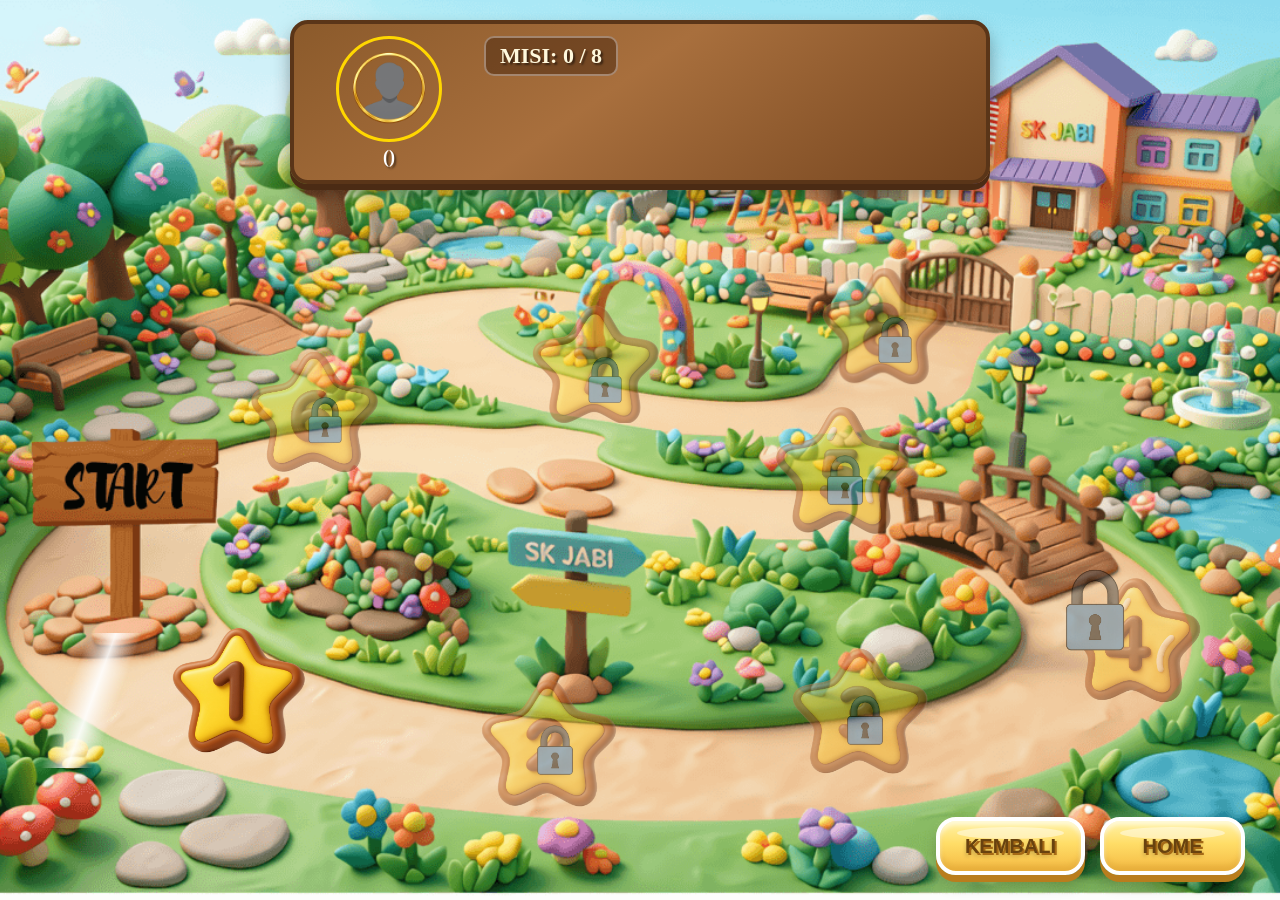
==== tahap1.html @ 6527747a "Add files via upload" ====
<!DOCTYPE html>
<html lang="ms">

<head>

<meta charset="UTF-8">

<title>Peta Pulau Treasure Hunt</title>

<style>

body {
    margin: 0;
    width: 100%;
    min-height: 100vh;

    background-image: url('images/bg_tahap1.png');
    background-repeat: no-repeat;
    background-position: center center;
    background-size: cover;
    background-attachment: fixed;

    display: flex;
    justify-content: center;
    align-items: center;

    overflow: hidden;
}


.map {
    display: grid;

    grid-template-columns: repeat(4, 150px);
    grid-template-rows: repeat(2, 150px);

    column-gap: 80px;
    row-gap: 80px;

    justify-content: center;

    margin-top: 30px;
}


.pulau {
    position: relative;
    display: block;

    transition: transform 0.3s ease;
}


/* Pulau yang boleh dimainkan */

.pulau:not(.disabled) {
    cursor: pointer;
}


/* Pulau yang masih terkunci */

.pulau.disabled {
    cursor: not-allowed;
}


.pulau img {
    display: block;
    height: auto;
}

/* SETIAP PULAU */
#pulau-nombor img {
    width: 140px;
}

#pulau-tambah img {
    width: 140px;
}

#pulau-tolak img {
    width: 140px;
}

#pulau-darab img {
    width: 230px;
}

#pulau-bahagi img {
    width: 140px;
}

#pulau-pecahan img {
    width: 130px;
}

#pulau-masa img {
    width: 130px;
}

#pulau-wang img {
    width: 130px;
}


.pulau:hover {
    transform: scale(1.1);
    z-index: 2;
}


#pulau-nombor {
    transform: translate(-50px, 350px);
    z-index: 5;
}


#pulau-tambah {
    transform: translate(30px, 400px);
    z-index: 5;
}


#pulau-tolak {
    transform: translate(110px, 370px);
    z-index: 5;
}


#pulau-darab {
    transform: translate(110px, 260px);
    z-index: 5;
}


#pulau-bahagi {
    transform: translate(550px, -100px);
    z-index: 5;
}


#pulau-pecahan {
    transform: translate(-200px, -160px);
    z-index: 5;
}


#pulau-masa {
    transform: translate(-150px, -200px);
    z-index: 5;
}


#pulau-wang {
    transform: translate(-90px, -240px);
    z-index: 5;
}


.disabled {
    opacity: 0.5;
}


/* =========================================
   PULAU AKTIF - BERKELIP & SHINE
========================================= */

@keyframes pulauGlow {

    0%, 100% {
        filter:
            brightness(1)
            drop-shadow(0 0 0px rgba(255,255,255,0));
    }

    50% {
        filter:
            brightness(1.22)
            drop-shadow(0 0 18px rgba(255,255,255,0.95));
    }

}


.pulau.aktif {

    animation:
        pulauGlow 1.4s ease-in-out infinite;

    z-index: 20;
}


/* Cahaya bergerak melintasi pulau */

.pulau.aktif::after {

    content: "";

    position: absolute;

    top: 5%;
    left: -70%;

    width: 35%;
    height: 90%;

    background:
        linear-gradient(
            90deg,
            transparent,
            rgba(255,255,255,0.9),
            transparent
        );

    transform: skewX(-20deg);

    animation:
        shinePulau 2.2s ease-in-out infinite;

    pointer-events: none;
}


@keyframes shinePulau {

    0% {
        left: -70%;
        opacity: 0;
    }

    15% {
        opacity: 1;
    }

    50% {
        left: 120%;
        opacity: 0;
    }

    100% {
        left: 120%;
        opacity: 0;
    }

}


/* Padlock */

.padlock {

    position: absolute;

    top: 50%;
    left: 50%;

    width: 60px;

    transform:
        translate(-50%, -50%);

    pointer-events: none;
}


/* =========================================
   KOTAK MISI
========================================= */

#statusKunci {

    position: fixed;

    top: 20px;
    left: 50%;

    transform:
        translateX(-50%);

    display: inline-block;

    width: max-content;

    min-width: 700px;
    max-width: 90vw;

    min-height: 125px;

    background:
        linear-gradient(
            145deg,
            #8b5a2b,
            #a86f3d 45%,
            #75451f
        );

    border:
        4px solid #5a3518;

    border-radius: 18px;

    padding:
        12px 20px;

    box-sizing: border-box;

    color: white;

    box-shadow:
        0 6px 0 #4b2b14,
        0 10px 18px rgba(0,0,0,0.35);

    z-index: 100;
}


.info-section {

    display: flex;

    align-items: flex-start;

    gap: 20px;

    width: auto;
}


.avatar-section {

    width: 150px;
    min-width: 150px;

    text-align: center;

    flex-shrink: 0;
}


#infoText {

    font-weight: bold;

    margin-top: 5px;

    font-size: 18px;

    width: auto;

    min-width: 150px;

    white-space: nowrap;

    text-align: center;

    text-shadow:
        2px 2px 2px rgba(0,0,0,0.5);
}


#avatarImg {

    display: block;

    width: 100px;
    height: 100px;

    margin:
        0 auto 5px auto;

    object-fit: cover;

    border-radius: 50%;

    border:
        3px solid gold;

    transform: none !important;

    animation: none !important;
}


.kunci-section {

    flex: 1;

    text-align: left;

    position: relative;
}


#teksKunci {

    display: inline-block;

    margin-bottom: 8px;

    padding:
        5px 14px;

    font-size: 22px;

    font-weight: bold;

    color: #fff8dc;

    background:
        rgba(60, 30, 10, 0.45);

    border:
        2px solid rgba(255,255,255,0.35);

    border-radius: 10px;

    text-shadow:
        2px 2px 2px rgba(0,0,0,0.5);
}


#gambarKunci {

    display: flex;

    flex-wrap: wrap;

    gap: 5px;

    align-items: center;
}


#gambarKunci img {

    width: 35px;
    height: 45px;

    object-fit: contain;
}


/* =========================================
   BUTANG NAVIGASI
========================================= */

.nav-buttons {

    position: fixed;

    bottom: 25px;
    right: 35px;
    left: auto;

    display: flex;

    justify-content: center;

    align-items: center;

    gap: 15px;

    z-index: 200;
}


.nav-btn {

    min-width: 145px;

    height: 58px;

    padding:
        0 25px;

    border:
        4px solid #ffffff;

    border-radius: 20px;

    background:
        linear-gradient(
            180deg,
            #fff3a8 0%,
            #ffdd67 45%,
            #f4b942 100%
        );

    font-family:
        "Comic Sans MS",
        Arial,
        sans-serif;

    font-size: 19px;

    font-weight: bold;

    color: #68420f;

    cursor: pointer;

    position: relative;

    box-shadow:

        inset 0 4px 4px
        rgba(255,255,255,0.55),

        inset 0 -6px 5px
        rgba(180,120,20,0.18),

        0 7px 0 #b97d1d,

        0 10px 15px
        rgba(0,0,0,0.20);

    transition:
        transform 0.15s ease,
        box-shadow 0.15s ease;

    text-shadow:
        1px 2px 0 #fff1b8;
}


.nav-btn::before {

    content: "";

    position: absolute;

    top: 6px;
    left: 12%;

    width: 76%;
    height: 12px;

    border-radius: 50%;

    background:
        rgba(255,255,255,0.45);

    pointer-events: none;
}


.nav-btn:hover {

    transform:
        translateY(-4px)
        scale(1.04);

    background:
        linear-gradient(
            180deg,
            #fff8c7 0%,
            #ffe88a 45%,
            #f7c957 100%
        );

    border:
        4px solid #ffffff;

    box-shadow:

        inset 0 4px 4px
        rgba(255,255,255,0.65),

        inset 0 -6px 5px
        rgba(180,120,20,0.18),

        0 10px 0 #b97d1d,

        0 14px 20px
        rgba(0,0,0,0.22);
}


.nav-btn:active {

    transform:
        translateY(5px)
        scale(0.98);

    border:
        4px solid #ffffff;

    box-shadow:

        inset 0 5px 7px
        rgba(0,0,0,0.18),

        0 3px 0 #b97d1d,

        0 5px 8px
        rgba(0,0,0,0.18);
}


.back-btn,
.home-btn {

    background:
        linear-gradient(
            180deg,
            #fff3a8 0%,
            #ffdd67 45%,
            #f4b942 100%
        );

    border:
        4px solid #ffffff;

    color: #68420f;

    font-weight: 900;

    font-size: 20px;

    text-shadow:
        2px 2px 0 #a66a16,
        0 3px 4px rgba(0,0,0,0.25);
}

/* =====================================================
   ⭐ BUTANG CETAK SIJIL
   GAYA SAMA 100% SEPERTI KEMBALI & HOME
===================================================== */

#sijilButton {

    display: none;

    min-width: 145px;
    height: 58px;

    padding: 0 25px;

    border: 4px solid #ffffff;
    border-radius: 20px;

    background:
        linear-gradient(
            180deg,
            #fff3a8 0%,
            #ffdd67 45%,
            #f4b942 100%
        );

    font-family:
        "Comic Sans MS",
        Arial,
        sans-serif;

    font-size: 20px;
    font-weight: 900;

     text-shadow:
        2px 2px 0 #a66a16,
        0 3px 4px rgba(0,0,0,0.25);
        
    color: #68420f;

    cursor: pointer;

    position: fixed;

    bottom: 25px;

    /* Kedudukan di sebelah kiri KEMBALI */
    right: 360px;

    box-shadow:

        inset 0 4px 4px
        rgba(255,255,255,0.55),

        inset 0 -6px 5px
        rgba(180,120,20,0.18),

        0 7px 0 #b97d1d,

        0 10px 15px
        rgba(0,0,0,0.20);

    text-shadow:
        1px 2px 0 #fff1b8;

    transition:
        transform 0.15s ease,
        box-shadow 0.15s ease;

    z-index: 300;
}


/* =====================================================
   ⭐ KESAN CAHAYA ATAS
===================================================== */

#sijilButton::before {

    content: "";

    position: absolute;

    top: 6px;
    left: 12%;

    width: 76%;
    height: 12px;

    border-radius: 50%;

    background:
        rgba(255,255,255,0.45);

    pointer-events: none;
}


/* =====================================================
   ⭐ HOVER
===================================================== */

#sijilButton:hover {

    transform:
        translateY(-4px)
        scale(1.04);

    background:
        linear-gradient(
            180deg,
            #fff8c7 0%,
            #ffe88a 45%,
            #f7c957 100%
        );

    border:
        4px solid #ffffff;

    box-shadow:

        inset 0 4px 4px
        rgba(255,255,255,0.65),

        inset 0 -6px 5px
        rgba(180,120,20,0.18),

        0 10px 0 #b97d1d,

        0 14px 20px
        rgba(0,0,0,0.22);
}


/* =====================================================
   ⭐ KETIKA DITEKAN
===================================================== */

#sijilButton:active {

    transform:
        translateY(5px)
        scale(0.98);

    box-shadow:

        inset 0 5px 7px
        rgba(0,0,0,0.18),

        0 3px 0 #b97d1d,

        0 5px 8px
        rgba(0,0,0,0.18);
}


/* =====================================================
   ⭐ ANIMASI BUTANG CETAK
===================================================== */

@keyframes sijilBlink {

    0%,
    100% {
        transform: scale(1);
        filter: brightness(1);
    }

    50% {
        transform: scale(1.06);
        filter: brightness(1.15);
    }

}


/* =====================================================
   ⭐ KESAN HOVER
===================================================== */

#sijilButton:hover {

    transform:
        translateY(-4px)
        scale(1.06);

    background:
        linear-gradient(
            180deg,
            #fff8c7 0%,
            #ffe88a 45%,
            #f7c957 100%
        );

    border: 4px solid #ffffff;

    box-shadow:

        inset 0 4px 4px
        rgba(255,255,255,0.65),

        inset 0 -6px 5px
        rgba(180,120,20,0.18),

        0 10px 0 #b97d1d,

        0 14px 20px
        rgba(0,0,0,0.22);
}


/* =====================================================
   ⭐ KETIKA DITEKAN
===================================================== */

#sijilButton:active {

    transform:
        translateY(5px)
        scale(0.98);

    box-shadow:

        inset 0 5px 7px
        rgba(0,0,0,0.18),

        0 3px 0 #b97d1d,

        0 5px 8px
        rgba(0,0,0,0.18);
}


/* =====================================================
   ⭐⭐⭐ KOTAK SIJIL
   TERSEMBUNYI SEMASA BERMAIN
===================================================== */

#sijilPrint {

    display: none;
}

/* =====================================================
   ⭐⭐⭐ PREVIEW SIJIL
   TERSEMBUNYI SEMASA GAME
===================================================== */

#sijilPreview {

    display: none;

    position: fixed;
    inset: 0;

    background: rgba(0, 0, 0, 0.75);

    justify-content: center;
    align-items: center;

    z-index: 9999;
}

/* =====================================================
   ⭐⭐⭐ REKAAN SIJIL
===================================================== */

/* =====================================================
   ⭐⭐⭐ KOTAK SIJIL
===================================================== */

.sijil {

    position: relative;

    width: 1120px;
    height: 790px;

    padding: 0;
    margin: 0;

    border: none;
    outline: none;

    box-shadow: none;

    overflow: hidden;

    background: white;
}


/* =====================================================
   ⭐ BACKGROUND SIJIL
   GUNA IMG SEBENAR - BUKAN BACKGROUND CSS
===================================================== */

.backgroundSijil {

    position: absolute;

    left: 0;
    top: 0;

    width: 100%;
    height: 100%;

    object-fit: fill;

    display: block;

    z-index: 1;

    pointer-events: none;
}
/* Tajuk */

.sijil-tajuk {

    font-size: 50px;

    font-weight: bold;

    color: #142d59;

    margin-top: 20px;

    letter-spacing: 2px;
}


.sijil-subtajuk {

    display: inline-block;

    margin-top: 10px;

    padding:
        10px 45px;

    font-size: 28px;

    font-weight: bold;

    color: #222;

    background:
        linear-gradient(
            180deg,
            #ffe68a,
            #dcae2b
        );

    border:
        2px solid #b8860b;

    border-radius: 8px;

}


/* Ayat */

.sijil-text {

    font-size: 24px;

    margin-top: 25px;

    color: #222;
}


/* Nama */

.nama-pelajar {

    position: absolute;

    left: 48%;
    top: 43%;
   
    transform: translateX(-50%);

    width: 800px;

    text-align: center;

    font-family: Georgia, "Times New Roman", serif;

    font-size: 36px;

    font-weight: bold;

    color: #142d59;

    text-transform: uppercase;

    white-space: nowrap;

    margin: 0;
    padding: 0;

    border: none;
    z-index: 2;
}


.kelas-pelajar {

    position: absolute;

    left: 48%;
    top: 50%;

    transform: translateX(-50%);

    width: 600px;

    text-align: center;

    font-family:
        Georgia,
        "Times New Roman",
        serif;

    font-size: 36px;

    font-weight: bold;

    color: #142d59;

    text-transform: uppercase;

    white-space: nowrap;

    margin: 0;
    padding: 0;

    border: none;

    z-index: 2;
}

/* 8 misi */

.misi-selesai {

    margin-top: 15px;

    font-size: 32px;

    font-weight: bold;

    color: #9c2f21;
}


/* Bahagian bawah */

.sijil-footer {

    position: absolute;

    left: 110px;
    right: 110px;

    bottom: 65px;

    display: flex;

    justify-content: center;

    align-items: flex-end;
}

/* =====================================================
   BUTANG TUTUP PREVIEW SIJIL
===================================================== */

#tutupSijil {

    position: absolute;

    top: 20px;
    right: 25px;

    width: 50px;
    height: 50px;

    border: 3px solid white;
    border-radius: 50%;

    background: #d32f2f;

    color: white;

    font-size: 32px;
    font-weight: bold;

    line-height: 40px;

    cursor: pointer;

    z-index: 10001;

    box-shadow:
        0 4px 0 #8b1a1a,
        0 6px 12px rgba(0,0,0,0.4);
}

#tutupSijil:hover {

    transform: scale(1.1);

    background: #f44336;
}


/* =====================================================
   BUTANG CETAK DALAM PREVIEW
===================================================== */

#cetakPreview {

    position: absolute;

    bottom: 25px;
    left: 50%;

    transform: translateX(-50%);

    min-width: 190px;
    height: 55px;

    padding: 0 25px;

    border: 4px solid white;
    border-radius: 18px;

    background:
        linear-gradient(
            180deg,
            #fff3a8 0%,
            #ffdd67 45%,
            #f4b942 100%
        );

    color: #68420f;

    font-family:
        "Comic Sans MS",
        Arial,
        sans-serif;

    font-size: 19px;
    font-weight: 900;

    cursor: pointer;

    box-shadow:
        0 6px 0 #b97d1d,
        0 9px 15px rgba(0,0,0,0.3);

    z-index: 10001;
}

#cetakPreview:hover {

    transform:
        translateX(-50%)
        scale(1.05);
}

/* =====================================================
   ⭐⭐⭐ CETAK / PDF
===================================================== */

/* =====================================================
   ⭐⭐⭐ CETAK SIJIL - A4 LANDSCAPE
===================================================== */

@media print {

    @page {

        size: A4 landscape;

        margin: 0;
    }


    html,
    body {

        width: 100%;
        height: 100%;

        margin: 0;
        padding: 0;

        overflow: hidden;

        background: white !important;
    }


    /* SEMBUNYIKAN SEMUA */
    body * {

        visibility: hidden;
    }


    /* PAPARKAN SIJIL SAHAJA */
    #sijilPreview,
    #sijilPreview * {

        visibility: visible;
    }


    #sijilPreview {

        position: absolute;

        left: 0;
        top: 0;

        width: 100vw;
        height: 100vh;

        display: flex !important;

        justify-content: center;
        align-items: center;

        margin: 0;
        padding: 0;

        background: white !important;
    }


    /* KOTAK SIJIL */
    #sijilCetak {

        position: absolute;

        left: 0;
        top: 0;

        width: 100vw;
        height: 100vh;

        margin: 0;
        padding: 0;

        overflow: hidden;

        background: white;

        border: none !important;

        box-shadow: none !important;
    }


    /* GAMBAR SIJIL */
    #sijilCetak .backgroundSijil {

        position: absolute;

        left: 0;
        top: 0;

        width: 100%;
        height: 100%;

        object-fit: fill;

        display: block;

        z-index: 1;
    }


    /* NAMA */
    #sijilCetak .nama-pelajar {

        z-index: 2;
    }


    /* KELAS */
    #sijilCetak .kelas-pelajar {

        z-index: 2;
    }


    /* SEMBUNYIKAN BUTANG */
    #tutupSijil,
    #cetakPreview {

        display: none !important;
    }

}


/* =====================================================
   PAPARAN SIJIL DI SCREEN JIKA DIPERLUKAN
===================================================== */

@media screen {

    #sijilPrint {

        display: none !important;
    }

}

</style>

</head>


<body>


<!-- =====================================================
     STATUS KUNCI
===================================================== -->

<div id="statusKunci">

    <div class="info-section">

        <div class="avatar-section">

            <img
                id="avatarImg"
                src="images/avatar_default.png"
                alt="Avatar">

            <div id="infoText">
                Nama (Kelas)
            </div>

        </div>


        <div class="kunci-section">

            <div id="teksKunci">
                MISI: 0 / 8
            </div>

            <div id="gambarKunci"></div>

        </div>

    </div>

</div>



<!-- =====================================================
     PETA PULAU
===================================================== -->

<div class="map">


    <!-- Pulau Nombor -->

    <div id="pulau-nombor" class="pulau">

        <a href="games/nombor1.html">

            <img
                src="images/nombor.png"
                alt="Pulau Nombor">

        </a>

        <img
            id="lock-nombor"
            src="images/padlock.png"
            class="padlock">

    </div>



    <!-- Pulau Tambah -->

    <div id="pulau-tambah" class="pulau disabled">

        <img
            src="images/tambah.png"
            alt="Pulau Tambah">

        <img
            id="lock-tambah"
            src="images/padlock.png"
            class="padlock">

    </div>



    <!-- Pulau Tolak -->

    <div id="pulau-tolak" class="pulau disabled">

        <img
            src="images/tolak.png"
            alt="Pulau Tolak">

        <img
            id="lock-tolak"
            src="images/padlock.png"
            class="padlock">

    </div>



    <!-- Pulau Darab -->

    <div id="pulau-darab" class="pulau disabled">

        <img
            src="images/darab.png"
            alt="Pulau Darab">

        <img
            id="lock-darab"
            src="images/padlock.png"
            class="padlock">

    </div>



    <!-- Pulau Bahagi -->

    <div id="pulau-bahagi" class="pulau disabled">

        <img
            src="images/bahagi.png"
            alt="Pulau Bahagi">

        <img
            id="lock-bahagi"
            src="images/padlock.png"
            class="padlock">

    </div>



    <!-- Pulau Pecahan -->

    <div id="pulau-pecahan" class="pulau disabled">

        <img
            src="images/pecahan.png"
            alt="Pulau Pecahan">

        <img
            id="lock-pecahan"
            src="images/padlock.png"
            class="padlock">

    </div>



    <!-- Pulau Masa -->

    <div id="pulau-masa" class="pulau disabled">

        <img
            src="images/masa.png"
            alt="Pulau Masa">

        <img
            id="lock-masa"
            src="images/padlock.png"
            class="padlock">

    </div>



    <!-- Pulau Wang -->

    <div id="pulau-wang" class="pulau disabled">

        <img
            src="images/wang.png"
            alt="Pulau Wang">

        <img
            id="lock-wang"
            src="images/padlock.png"
            class="padlock">

    </div>


</div>

<!-- =====================================================
     BUTANG NAVIGASI
===================================================== -->

<div class="nav-buttons">

    <button
        class="nav-btn back-btn"
        onclick="window.location.href='login1.html'">

        KEMBALI

    </button>


    <button
        class="nav-btn home-btn"
        onclick="window.location.href='index.html'">

        HOME

    </button>

</div>

<!-- =====================================================
     ⭐⭐⭐ BUTANG CETAK SIJIL
===================================================== -->

<button 
    id="sijilButton"
    class="nav-btn sijil-btn"
    onclick="printSijil()">

    🏆 CETAK SIJIL

</button>

<!-- =====================================================
     ⭐⭐⭐ PREVIEW SIJIL
===================================================== -->

<div id="sijilPreview">

    <!-- BUTANG TUTUP -->
    <button
        id="tutupSijil"
        onclick="tutupPreviewSijil()">
        ×
    </button>


    <!-- KOTAK SIJIL -->
    <div
        class="sijil"
        id="sijilCetak">

        <!-- BACKGROUND SIJIL SEBAGAI GAMBAR SEBENAR -->
        <img
            src="images/sijil.png"
            class="backgroundSijil"
            alt="Sijil">


        <!-- NAMA PELAJAR -->
        <div
            id="namaSijil"
            class="nama-pelajar">
        </div>


        <!-- KELAS -->
        <div
            id="kelasSijil"
            class="kelas-pelajar">
        </div>

    </div>


    <!-- BUTANG CETAK -->
    <button
        id="cetakPreview"
        onclick="cetakSijilSekarang()">

        🖨️ CETAK SIJIL

    </button>

</div>


<script>


// ======================================================
// FUNGSI: DAPATKAN JUMLAH KUNCI
// Maksimum 8
// ======================================================

function updateKunci() {

    let jumlahKunci =
        parseInt(
            localStorage.getItem("keys") || "0"
        );


    jumlahKunci =
        Math.min(jumlahKunci, 8);


    localStorage.setItem(
        "keys",
        jumlahKunci
    );


    document.getElementById(
        "teksKunci"
    ).textContent =
        "MISI: " +
        jumlahKunci +
        " / 8";


    let container =
        document.getElementById(
            "gambarKunci"
        );


    container.innerHTML = "";


    for (
        let i = 0;
        i < jumlahKunci;
        i++
    ) {

        let img =
            document.createElement("img");


        img.src =
            "images/kunci.png";


        img.alt =
            "Kunci";


        img.style.width =
            "40px";


        img.style.height =
            "45px";


        img.style.margin =
            "5px";


        container.appendChild(img);

    }

}



// ======================================================
// FUNGSI: BERIKAN 1 KUNCI SAHAJA
// ======================================================

function beriKunci(namaPulau) {

    let statusKunci =
        "kunci_" + namaPulau;


    if (
        localStorage.getItem(statusKunci)
        === "true"
    ) {

        console.log(
            "Kunci Pulau " +
            namaPulau +
            " sudah pernah diperoleh."
        );

        return false;
    }


    let jumlahKunci =
        parseInt(
            localStorage.getItem("keys") || "0"
        );


    if (
        jumlahKunci >= 8
    ) {

        return false;
    }


    jumlahKunci++;


    localStorage.setItem(
        "keys",
        jumlahKunci
    );


    localStorage.setItem(
        statusKunci,
        "true"
    );


    console.log(
        "Kunci diperoleh dari Pulau " +
        namaPulau +
        ". Jumlah: " +
        jumlahKunci
    );


    return true;
}



// ======================================================
// FUNGSI: UNLOCK PULAU
// ======================================================

function unlockPulau(
    idPulau,
    idLock,
    namaPulau,
    failGame
) {

    let pulau =
        document.getElementById(idPulau);


    let lock =
        document.getElementById(idLock);


    if (
        !pulau ||
        !lock
    ) return;


    pulau.classList.remove(
        "disabled"
    );


    pulau.style.pointerEvents =
        "auto";


    pulau.style.cursor =
        "pointer";


    lock.style.display =
        "none";


    if (
        localStorage.getItem(
            "selesai_" + namaPulau
        ) !== "true"
    ) {

        pulau.classList.add(
            "aktif"
        );

    } else {

        pulau.classList.remove(
            "aktif"
        );

    }


    pulau.onclick =
        function() {

            window.location.href =
                failGame;

        };

}



// ======================================================
// FUNGSI: KUNCIKAN PULAU
// ======================================================

function lockPulau(
    idPulau,
    idLock
) {

    let pulau =
        document.getElementById(idPulau);


    let lock =
        document.getElementById(idLock);


    if (
        !pulau ||
        !lock
    ) return;


    pulau.classList.add(
        "disabled"
    );


    pulau.style.pointerEvents =
        "none";


    lock.style.display =
        "block";


    pulau.classList.remove(
        "aktif"
    );

}



// ======================================================
// FUNGSI MASUK PULAU
// ======================================================

function masukPulau(namaPulau) {

    let key =
        namaPulau.toLowerCase();


    let lock =
        document.getElementById(
            "lock-" + key
        );


    if (
        lock &&
        lock.style.display !== "none"
    ) {

        alert(
            "Pulau " +
            namaPulau +
            " masih terkunci!"
        );

        return;
    }

}



// ======================================================
// PAPAR AVATAR
// ======================================================

function paparkanAvatar() {

    let jantina =
        localStorage.getItem(
            "jantina"
        ) || "";


    let avatarImg =
        document.getElementById(
            "avatarImg"
        );


    if (!avatarImg) return;


    if (
        jantina === "Lelaki"
    ) {

        avatarImg.src =
            "images/avatar_lelaki.png";

    }

    else if (
        jantina === "Perempuan"
    ) {

        avatarImg.src =
            "images/avatar_perempuan.png";

    }

    else {

        avatarImg.src =
            "images/avatar_default.png";

    }

}



// ======================================================
// PAPAR NAMA & KELAS
// ======================================================

function paparkanMaklumatPelajar() {

    let nama =
        localStorage.getItem(
            "nama"
        ) || "";


    let kelas =
        localStorage.getItem(
            "kelas"
        ) || "";


    let infoText =
        document.getElementById(
            "infoText"
        );


    if (infoText) {

        infoText.textContent =
            nama +
            " (" +
            kelas +
            ")";

    }

}



// ======================================================
// ⭐⭐⭐ SIJIL
// SEMAK SAMA ADA 8 MISI SUDAH SELESAI
// ======================================================

function semakSijil() {

    const jumlahKunci = parseInt(
        localStorage.getItem("keys") || "0"
    );

    const butangSijil =
        document.getElementById("sijilButton");

    if (!butangSijil) return;

    // HANYA paparkan selepas 8 misi selesai
    if (jumlahKunci >= 8) {

        butangSijil.style.display = "block";

        console.log(
            "🏆 8 MISI SELESAI - SIJIL BOLEH DICETAK"
        );

    } else {

        butangSijil.style.display = "none";

    }
}



// ======================================================
// ⭐⭐⭐ PAPAR MAKLUMAT SIJIL
// ======================================================

function kemaskiniSijil() {

    let nama =
        localStorage.getItem("nama") ||
        "NAMA PELAJAR";

    let kelas =
        localStorage.getItem("kelas") ||
        "-";

    let namaSijil =
        document.getElementById("namaSijil");

    let kelasSijil =
        document.getElementById("kelasSijil");

    if (namaSijil) {
        namaSijil.textContent = nama;
    }

    if (kelasSijil) {
        kelasSijil.textContent = kelas;
    }

}



// ======================================================
// ⭐⭐⭐ FUNGSI CETAK SIJIL
// ======================================================

function printSijil() {

    // Untuk ujian sementara
    kemaskiniSijil();

    let preview =
        document.getElementById("sijilPreview");

    if (preview) {

        preview.style.display = "flex";

    }

}

// ======================================================
// ⭐ TUTUP PREVIEW SIJIL
// ======================================================

function tutupPreviewSijil() {

    const preview =
        document.getElementById("sijilPreview");

    if (preview) {

        preview.style.display = "none";

    }

}


// ======================================================
// ⭐ CETAK SIJIL SEKARANG
// ======================================================

function cetakSijilSekarang() {

    // Pastikan nama & kelas dikemaskini
    kemaskiniSijil();

    // Cetak
    window.print();

}


// ======================================================
// SETUP PETA
// ======================================================

window.onload = function() {


    // ==========================================
    // 1. PAPAR KUNCI
    // ==========================================

    updateKunci();



    // ==========================================
    // 2. PAPAR AVATAR
    // ==========================================

    paparkanAvatar();



    // ==========================================
    // 3. PAPAR NAMA & KELAS
    // ==========================================

    paparkanMaklumatPelajar();



    // ==========================================
    // 4. PULAU NOMBOR
    // SENTIASA AKTIF
    // ==========================================

    let pulauNombor =
        document.getElementById(
            "pulau-nombor"
        );


    let lockNombor =
        document.getElementById(
            "lock-nombor"
        );


    pulauNombor.style.pointerEvents =
        "auto";


    pulauNombor.style.cursor =
        "pointer";


    lockNombor.style.display =
        "none";


    if (
        localStorage.getItem(
            "selesai_nombor"
        ) !== "true"
    ) {

        pulauNombor.classList.add(
            "aktif"
        );

    }

    else {

        pulauNombor.classList.remove(
            "aktif"
        );

    }



    // ==========================================
    // 5. PULAU TAMBAH
    // ==========================================

    if (
        localStorage.getItem(
            "misiTambahAktif"
        ) === "true"
    ) {

        unlockPulau(
            "pulau-tambah",
            "lock-tambah",
            "tambah",
            "games/tambah1.html"
        );

    }

    else {

        lockPulau(
            "pulau-tambah",
            "lock-tambah"
        );

    }



    // ==========================================
    // 6. PULAU TOLAK
    // ==========================================

    if (
        localStorage.getItem(
            "misiTolakAktif"
        ) === "true"
    ) {

        unlockPulau(
            "pulau-tolak",
            "lock-tolak",
            "tolak",
            "games/tolak1.html"
        );

    }

    else {

        lockPulau(
            "pulau-tolak",
            "lock-tolak"
        );

    }



    // ==========================================
    // 7. PULAU DARAB
    // ==========================================

    if (
        localStorage.getItem(
            "misiDarabAktif"
        ) === "true"
    ) {

        unlockPulau(
            "pulau-darab",
            "lock-darab",
            "darab",
            "games/darab1.html"
        );

    }

    else {

        lockPulau(
            "pulau-darab",
            "lock-darab"
        );

    }



    // ==========================================
    // 8. PULAU BAHAGI
    // ==========================================

    if (
        localStorage.getItem(
            "misiBahagiAktif"
        ) === "true"
    ) {

        unlockPulau(
            "pulau-bahagi",
            "lock-bahagi",
            "bahagi",
            "games/bahagi1.html"
        );

    }

    else {

        lockPulau(
            "pulau-bahagi",
            "lock-bahagi"
        );

    }



    // ==========================================
    // 9. PULAU PECAHAN
    // ==========================================

    if (
        localStorage.getItem(
            "misiPecahanAktif"
        ) === "true"
    ) {

        unlockPulau(
            "pulau-pecahan",
            "lock-pecahan",
            "pecahan",
            "games/pecahan1.html"
        );

    }

    else {

        lockPulau(
            "pulau-pecahan",
            "lock-pecahan"
        );

    }



    // ==========================================
    // 10. PULAU MASA
    // ==========================================

    if (
        localStorage.getItem(
            "misiMasaAktif"
        ) === "true"
    ) {

        unlockPulau(
            "pulau-masa",
            "lock-masa",
            "masa",
            "games/masa1.html"
        );

    }

    else {

        lockPulau(
            "pulau-masa",
            "lock-masa"
        );

    }



    // ==========================================
    // 11. PULAU WANG
    // ==========================================

    if (
        localStorage.getItem(
            "misiWangAktif"
        ) === "true"
    ) {

        unlockPulau(
            "pulau-wang",
            "lock-wang",
            "wang",
            "games/wang1.html"
        );

    }

    else {

        lockPulau(
            "pulau-wang",
            "lock-wang"
        );

    }
// ==========================================
    // SIJIL
    // ==========================================

    semakSijil();
    kemaskiniSijil();

};


</script>


</body>

</html>
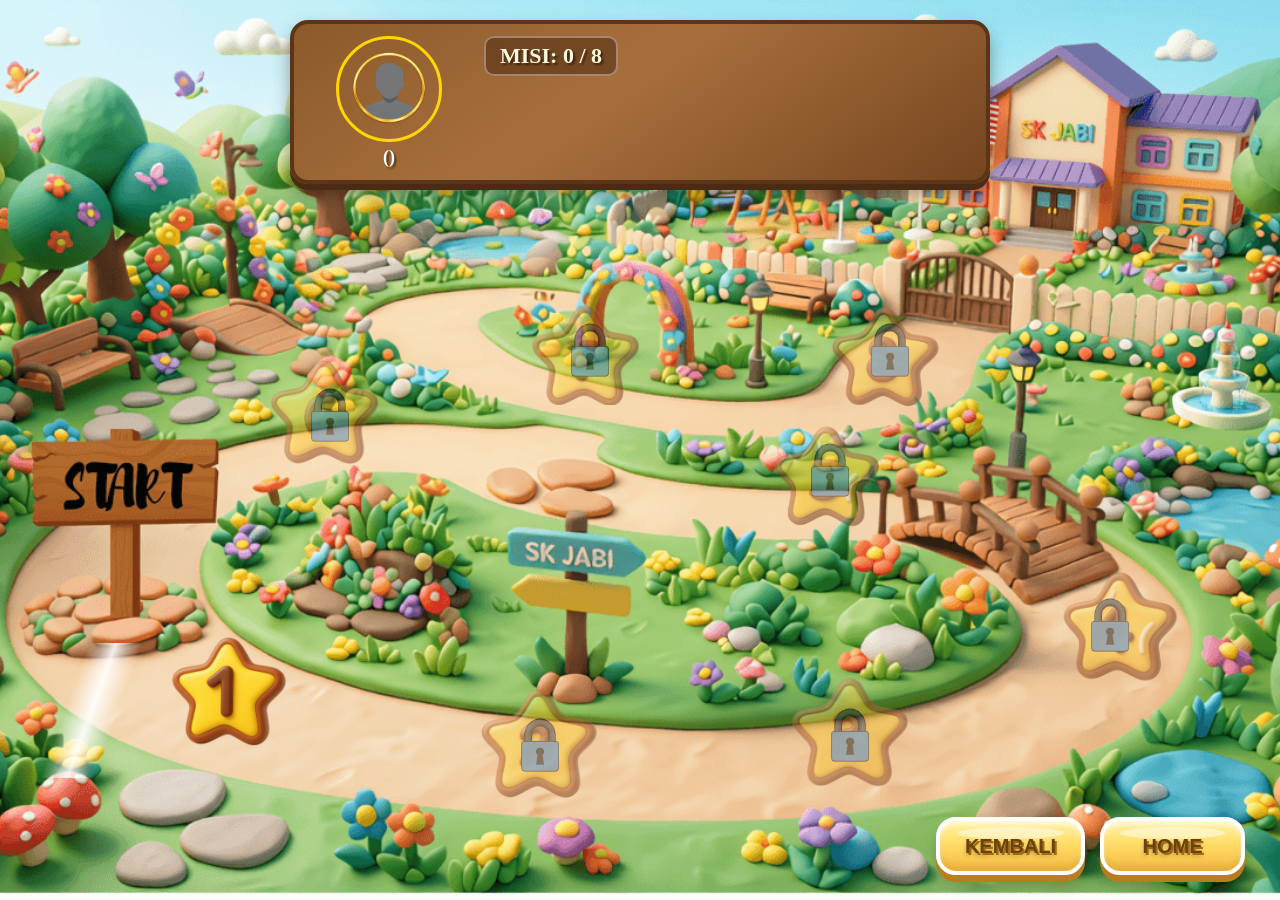
==== commit ca61ad6b: "Update print statement from 'Hello' to 'Goodbye'" ====
--- a/tahap1.html
+++ b/tahap1.html
@@ -71,36 +71,36 @@
 }
 
 /* SETIAP PULAU */
-#pulau-nombor img {
-    width: 140px;
-}
-
-#pulau-tambah img {
-    width: 140px;
-}
-
-#pulau-tolak img {
-    width: 140px;
-}
-
-#pulau-darab img {
-    width: 230px;
-}
-
-#pulau-bahagi img {
-    width: 140px;
-}
-
-#pulau-pecahan img {
-    width: 130px;
-}
-
-#pulau-masa img {
-    width: 130px;
-}
-
-#pulau-wang img {
-    width: 130px;
+#pulau-nombor > a > img {
+    width: 120px;
+}
+
+#pulau-tambah > img:first-child {
+    width: 120px;
+}
+
+#pulau-tolak > img:first-child {
+    width: 120px;
+}
+
+#pulau-darab > img:first-child {
+    width: 200px;
+}
+
+#pulau-bahagi > img:first-child {
+    width: 110px;
+}
+
+#pulau-pecahan > img:first-child {
+    width: 110px;
+}
+
+#pulau-masa > img:first-child {
+    width: 110px;
+}
+
+#pulau-wang > img:first-child {
+    width: 110px;
 }
 
 
@@ -111,19 +111,19 @@
 
 
 #pulau-nombor {
-    transform: translate(-50px, 350px);
+    transform: translate(-50px, 360px);
     z-index: 5;
 }
 
 
 #pulau-tambah {
-    transform: translate(30px, 400px);
+    transform: translate(30px, 410px);
     z-index: 5;
 }
 
 
 #pulau-tolak {
-    transform: translate(110px, 370px);
+    transform: translate(110px, 400px);
     z-index: 5;
 }
 
@@ -135,13 +135,13 @@
 
 
 #pulau-bahagi {
-    transform: translate(550px, -100px);
+    transform: translate(550px, -80px);
     z-index: 5;
 }
 
 
 #pulau-pecahan {
-    transform: translate(-200px, -160px);
+    transform: translate(-180px, -150px);
     z-index: 5;
 }
 
@@ -153,7 +153,7 @@
 
 
 #pulau-wang {
-    transform: translate(-90px, -240px);
+    transform: translate(-80px, -200px);
     z-index: 5;
 }
 
@@ -247,24 +247,134 @@
 
 }
 
-
-/* Padlock */
-
+/* =========================================================
+   🔒 PADLOCK - TETAPAN SETIAP PULAU
+========================================================= */
+
+/* Tetapan asas semua padlock */
 .padlock {
-
     position: absolute;
 
+    transform: translate(-50%, -50%);
+
+    height: auto;
+
+    pointer-events: none;
+
+    z-index: 10;
+}
+
+
+/* =========================================================
+   1. PULAU NOMBOR
+   Saiz pulau: 120px
+========================================================= */
+
+#lock-nombor {
+    width: 150px;
+    height: auto;
     top: 50%;
     left: 50%;
-
-    width: 60px;
-
-    transform:
-        translate(-50%, -50%);
-
-    pointer-events: none;
-}
-
+    transform: translate(-50%, -50%);
+}
+
+
+/* =========================================================
+   2. PULAU TAMBAH
+   Saiz pulau: 120px
+========================================================= */
+
+#lock-tambah {
+   width: 150px;
+    height: auto;
+    top: 40%;
+    left: 40%;
+    transform: translate(-50%, -50%);
+}
+
+
+/* =========================================================
+   3. PULAU TOLAK
+   Saiz pulau: 120px
+========================================================= */
+
+#lock-tolak {
+    width: 150px;
+    height: auto;
+    top: 40%;
+    left: 40%;
+    transform: translate(-50%, -50%);
+}
+
+
+/* =========================================================
+   4. PULAU DARAB
+   Saiz pulau: 200px
+========================================================= */
+
+#lock-darab {
+    width: 150px;
+    height: auto;
+    top: 60%;
+    left: 60%;
+    transform: translate(-50%, -50%);
+}
+
+
+/* =========================================================
+   5. PULAU BAHAGI
+   Saiz pulau: 110px
+========================================================= */
+
+#lock-bahagi {
+    width: 150px;
+    height: auto;
+    top: 30%;
+    left: 40%;
+    transform: translate(-50%, -50%);
+}
+
+
+/* =========================================================
+   6. PULAU PECAHAN
+   Saiz pulau: 110px
+========================================================= */
+
+#lock-pecahan {
+    width: 150px;
+    height: auto;
+    top: 40%;
+    left: 40%;
+    transform: translate(-50%, -50%);
+}
+
+
+/* =========================================================
+   7. PULAU MASA
+   Saiz pulau: 110px
+========================================================= */
+
+#lock-masa {
+    width: 150px;
+    height: auto;
+    top: 30%;
+    left: 40%;
+    transform: translate(-50%, -50%);
+}
+
+
+/* =========================================================
+   8. PULAU WANG
+   Saiz pulau: 110px
+========================================================= */
+
+#lock-wang {
+   width: 150px;
+    height: auto;
+    top: 30%;
+    left: 40%;
+    transform: translate(-50%, -50%);
+}
 
 /* =========================================
    KOTAK MISI
@@ -2444,4 +2554,4 @@
 
 </body>
 
-</html>+</html>
